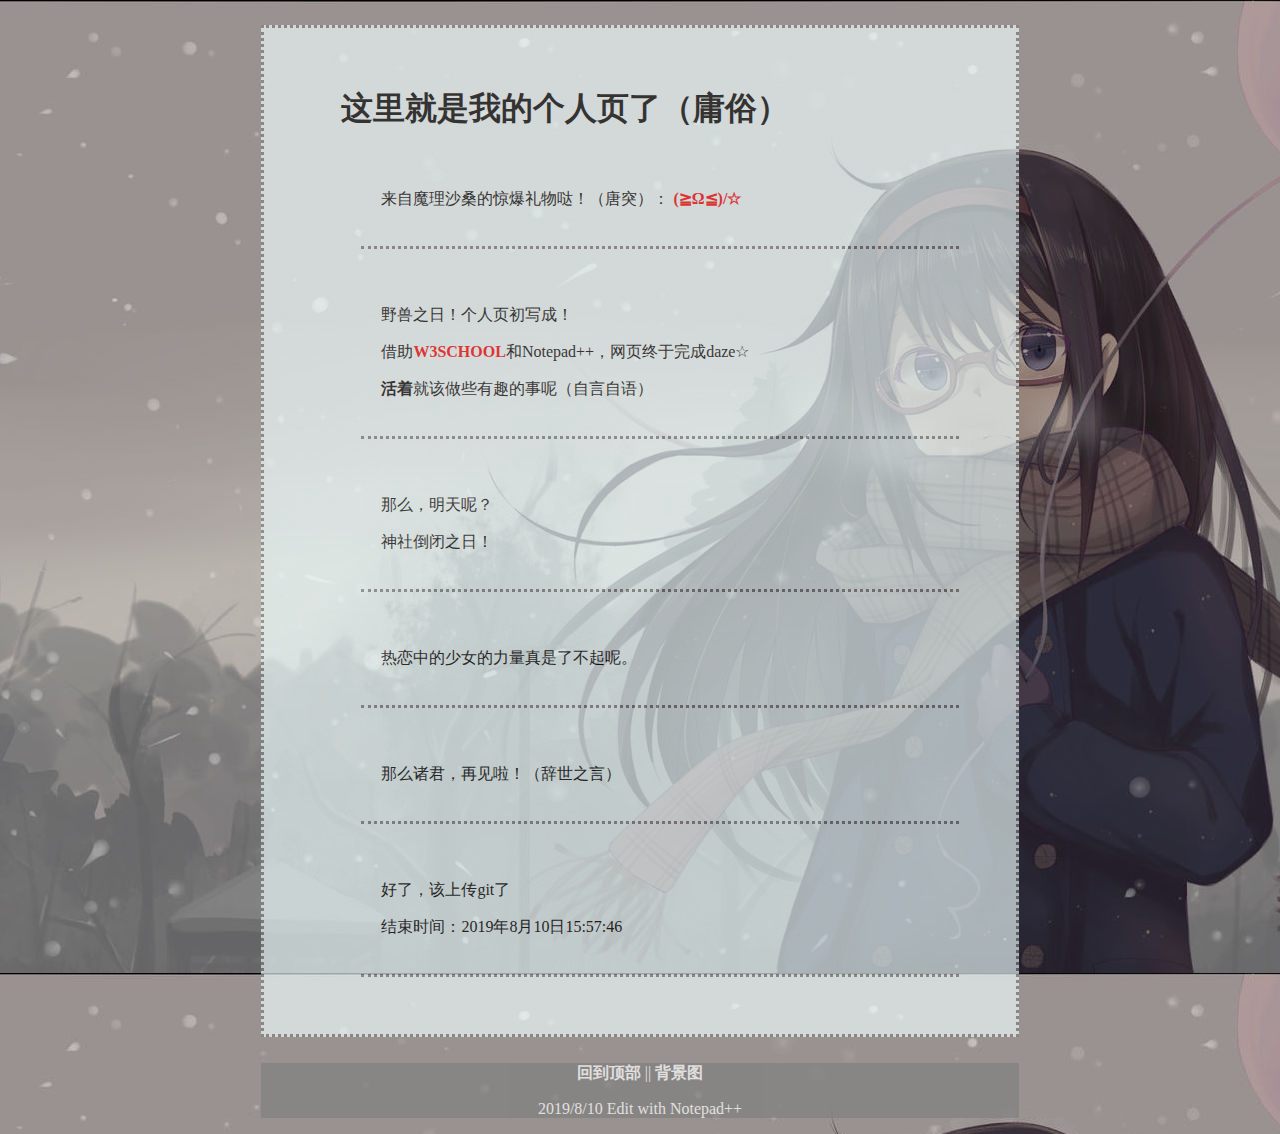
==== index.html @ 9c4c75a5 "foo 终于搞定啦" ====
<!DOCTYPE html>
<html>
	<head>
		<link href="css/main.css" rel="stylesheet">
		<script src="https://libs.baidu.com/jquery/1.10.2/jquery.min.js"></script>
		
		<script type="text/javascript" src="js/main.js"></script>
		<title>你好，世界</title>
	</head>
	
	<body>
		<div class="d1 mg">
			<div class="d2">
				<div class="d3">
					<ul>
						<li><h1 style="text-align:left">这里就是我的个人页了（庸俗）</h1></li>
						<li>
							<div class="content">
								<p>
									<!--自我出道-->
									来自魔理沙桑的惊爆礼物哒！（唐突）：
									<a href="https://space.bilibili.com/183454954" target="_blank">(≧ω≦)/☆</a>
								</p>
							</div>
						</li>
					
						<li>
							<div class="content">
								<p>野兽之日！个人页初写成！</p>
								<p>借助<a href="https://www.w3school.com.cn/index.html">w3school</a>和Notepad++，网页终于完成daze☆</p>
								<p><span class="bolderTxt">活着</span>就该做些有趣的事呢（自言自语）</p>
							</div>
						</li>
						
						<li>
							<div class="content">
								<p>
									那么，明天呢？
								</p>
								
								<p>神社倒闭之日！</p>
							</div>
						</li>
						
						<li>
							<div class="content">
								<p>
									热恋中的少女的力量真是了不起呢。
								</p>
							</div>
						</li>
						
						<li>
							<div class="content">
								<p>
									那么诸君，再见啦！（辞世之言）
								</p>
							</div>
						</li>
						
						<li>
							<div class="content">
								<p>
									<span>好了，该上传git了</span>
									<p>结束时间：2019年8月10日15:57:46</p>
								</p>
							</div>
						</li>
						
					</ul>
				</div>
			</div>
		</div>
		
		
		<div class="foot mg">
			<p>
				<a href="#"  class="text">回到顶部</a>
				<span class="text"> || </span>
				<a href="http://e-shuushuu.net/image/916423/" target="_blank" class="text">背景图</a>
			</p>
			
			<p  class="text">2019/8/10 Edit with Notepad++</p>
		</div>
	</body>
</html>
---- css/main.css ----
body {
	background:url("../img/homu.jpg");
	text-align:center;
}

.mg{
	margin-left:20%;
	margin-right:20%;
	margin-top:2%;
}

.d1{
	border:dotted;
	border-color:gray;
	background-color:azure;
	opacity:0.65;
}

.d2{
	
}

.d3{
	padding:5%;
}

.content{
	text-align:left;
	margin:20px;
	border-bottom:dotted;
	border-bottom-color:grey;
	padding:20px;
}

.hide{
	float:right;
	color:gray;
}

.show{
	margin:20px;
	color:gray;
	text-align:center;
}

a{
	font-weight:bolder;
	text-transform: uppercase;
	text-decoration:none;
	color:red;
}

a:hover{
	color:blue;
}

.text{
	color:white;
}

li{
	list-style:none;
}

.foot{

	background-color:gray;
	opacity:0.7;
}

.bolderTxt{
	font-weight:bolder;
}
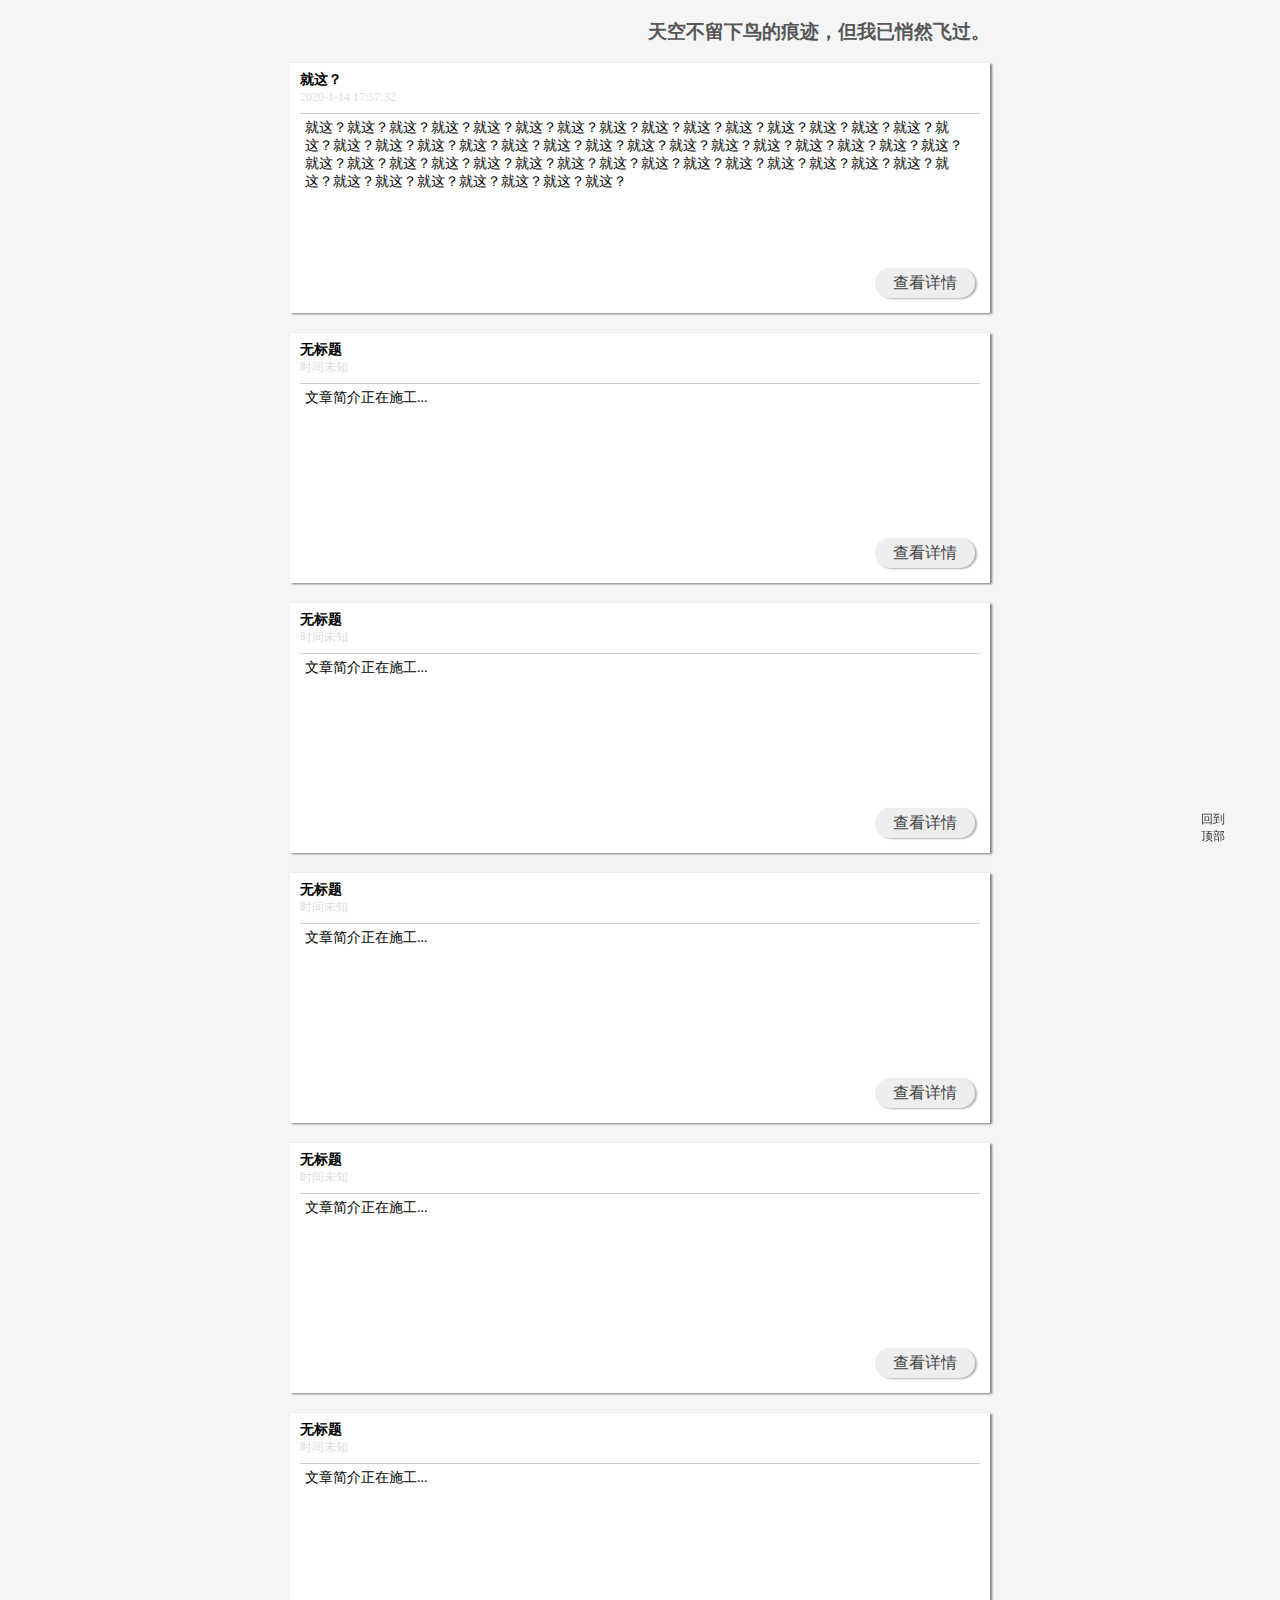
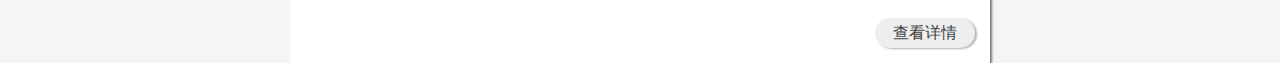
==== commit 0e8dd599: "全新皮囊个人站" ====
--- a/index.html
+++ b/index.html
@@ -1,86 +1,19 @@
 <!DOCTYPE html>
-<html>
-	<head>
-		<link href="css/main.css" rel="stylesheet">
-		<script src="https://libs.baidu.com/jquery/1.10.2/jquery.min.js"></script>
-		
-		<script type="text/javascript" src="js/main.js"></script>
-		<title>你好，世界</title>
-	</head>
-	
-	<body>
-		<div class="d1 mg">
-			<div class="d2">
-				<div class="d3">
-					<ul>
-						<li><h1 style="text-align:left">这里就是我的个人页了（庸俗）</h1></li>
-						<li>
-							<div class="content">
-								<p>
-									<!--自我出道-->
-									来自魔理沙桑的惊爆礼物哒！（唐突）：
-									<a href="https://space.bilibili.com/183454954" target="_blank">(≧ω≦)/☆</a>
-								</p>
-							</div>
-						</li>
-					
-						<li>
-							<div class="content">
-								<p>野兽之日！个人页初写成！</p>
-								<p>借助<a href="https://www.w3school.com.cn/index.html">w3school</a>和Notepad++，网页终于完成daze☆</p>
-								<p><span class="bolderTxt">活着</span>就该做些有趣的事呢（自言自语）</p>
-							</div>
-						</li>
-						
-						<li>
-							<div class="content">
-								<p>
-									那么，明天呢？
-								</p>
-								
-								<p>神社倒闭之日！</p>
-							</div>
-						</li>
-						
-						<li>
-							<div class="content">
-								<p>
-									热恋中的少女的力量真是了不起呢。
-								</p>
-							</div>
-						</li>
-						
-						<li>
-							<div class="content">
-								<p>
-									那么诸君，再见啦！（辞世之言）
-								</p>
-							</div>
-						</li>
-						
-						<li>
-							<div class="content">
-								<p>
-									<span>好了，该上传git了</span>
-									<p>结束时间：2019年8月10日15:57:46</p>
-								</p>
-							</div>
-						</li>
-						
-					</ul>
-				</div>
-			</div>
-		</div>
-		
-		
-		<div class="foot mg">
-			<p>
-				<a href="#"  class="text">回到顶部</a>
-				<span class="text"> || </span>
-				<a href="http://e-shuushuu.net/image/916423/" target="_blank" class="text">背景图</a>
-			</p>
-			
-			<p  class="text">2019/8/10 Edit with Notepad++</p>
-		</div>
-	</body>
+<html lang="en">
+<head>
+    <meta charset="UTF-8">
+    <title>HELLO WORLD</title>
+    <link rel="stylesheet" href="css/style.css" type="text/css">
+    <script type="text/javascript" src="js/main.js"></script>
+
+</head>
+<body>
+    <div id="wrapper">
+        <h3><a href="#">天空不留下鸟的痕迹，但我已悄然飞过。</a></h3>
+    </div>
+
+    <div>
+        <a id="go_to_top" href="#">回到<br>顶部</a>
+    </div>
+</body>
 </html>--- a/css/style.css
+++ b/css/style.css
@@ -0,0 +1,105 @@
+body {
+    margin: 0;
+    padding: 0;
+    font-family: 微软雅黑;
+    background-color: #f4f5f7;
+}
+
+a{
+    text-decoration: none;
+}
+
+#wrapper {
+    width: 700px;
+    height: 1000px;
+    margin: 0 auto;
+    word-break: break-all;
+}
+
+.box {
+    margin-top: 5px;
+    margin-bottom: 20px;
+    box-shadow: 2px 1px 2px rgba(0,0,0,.5);
+    height: 230px;
+    padding: 10px;
+    background-color: white;
+    position: relative;
+}
+
+.title {
+    border-bottom: #ccc 1px solid;
+    padding-bottom:5px;
+    height: 35px;
+}
+
+.title > p{
+    margin: 0;
+    padding: 0;
+    font-size: 14px;
+    font-weight: bold;
+    line-height: 14px;
+}
+
+.time {
+    color: #ddd;
+    font-size: 12px;
+    line-height: 12px;
+}
+
+.time:hover {
+    color: black;
+    cursor: pointer;
+}
+
+.content > span {
+    padding: 5px;
+    display: block;
+    height: 150px;
+    overflow: hidden;
+    font-size: 14px;
+}
+
+.more > a {
+    display: block;
+    height: 30px;
+    background-color: #eee;
+    color: #444;
+    width: 100px;
+    text-align: center;
+    line-height: 30px;
+    border-radius: 20px;
+    position: absolute;
+    right: 15px;
+    bottom: 15px;
+    box-shadow: 2px 1px 2px rgba(0, 0, 0, .3);
+    text-decoration: none;
+}
+
+.more > a:hover {
+    box-shadow: 2px 1px 2px rgba(0, 0, 0, .5);
+    color: #000;
+}
+
+#go_to_top {
+    padding: 5px;
+    position: fixed;
+    right: 50px;
+    bottom: 50px;
+    font-size: 12px;
+    color: #333;
+}
+
+#go_to_top:hover {
+    color:black;
+}
+#wrapper >h3{
+    text-align: right;
+}
+
+#wrapper >h3 >a {
+    color: #555;
+}
+
+#wrapper >h3 >a:hover {
+    color: #000;
+}